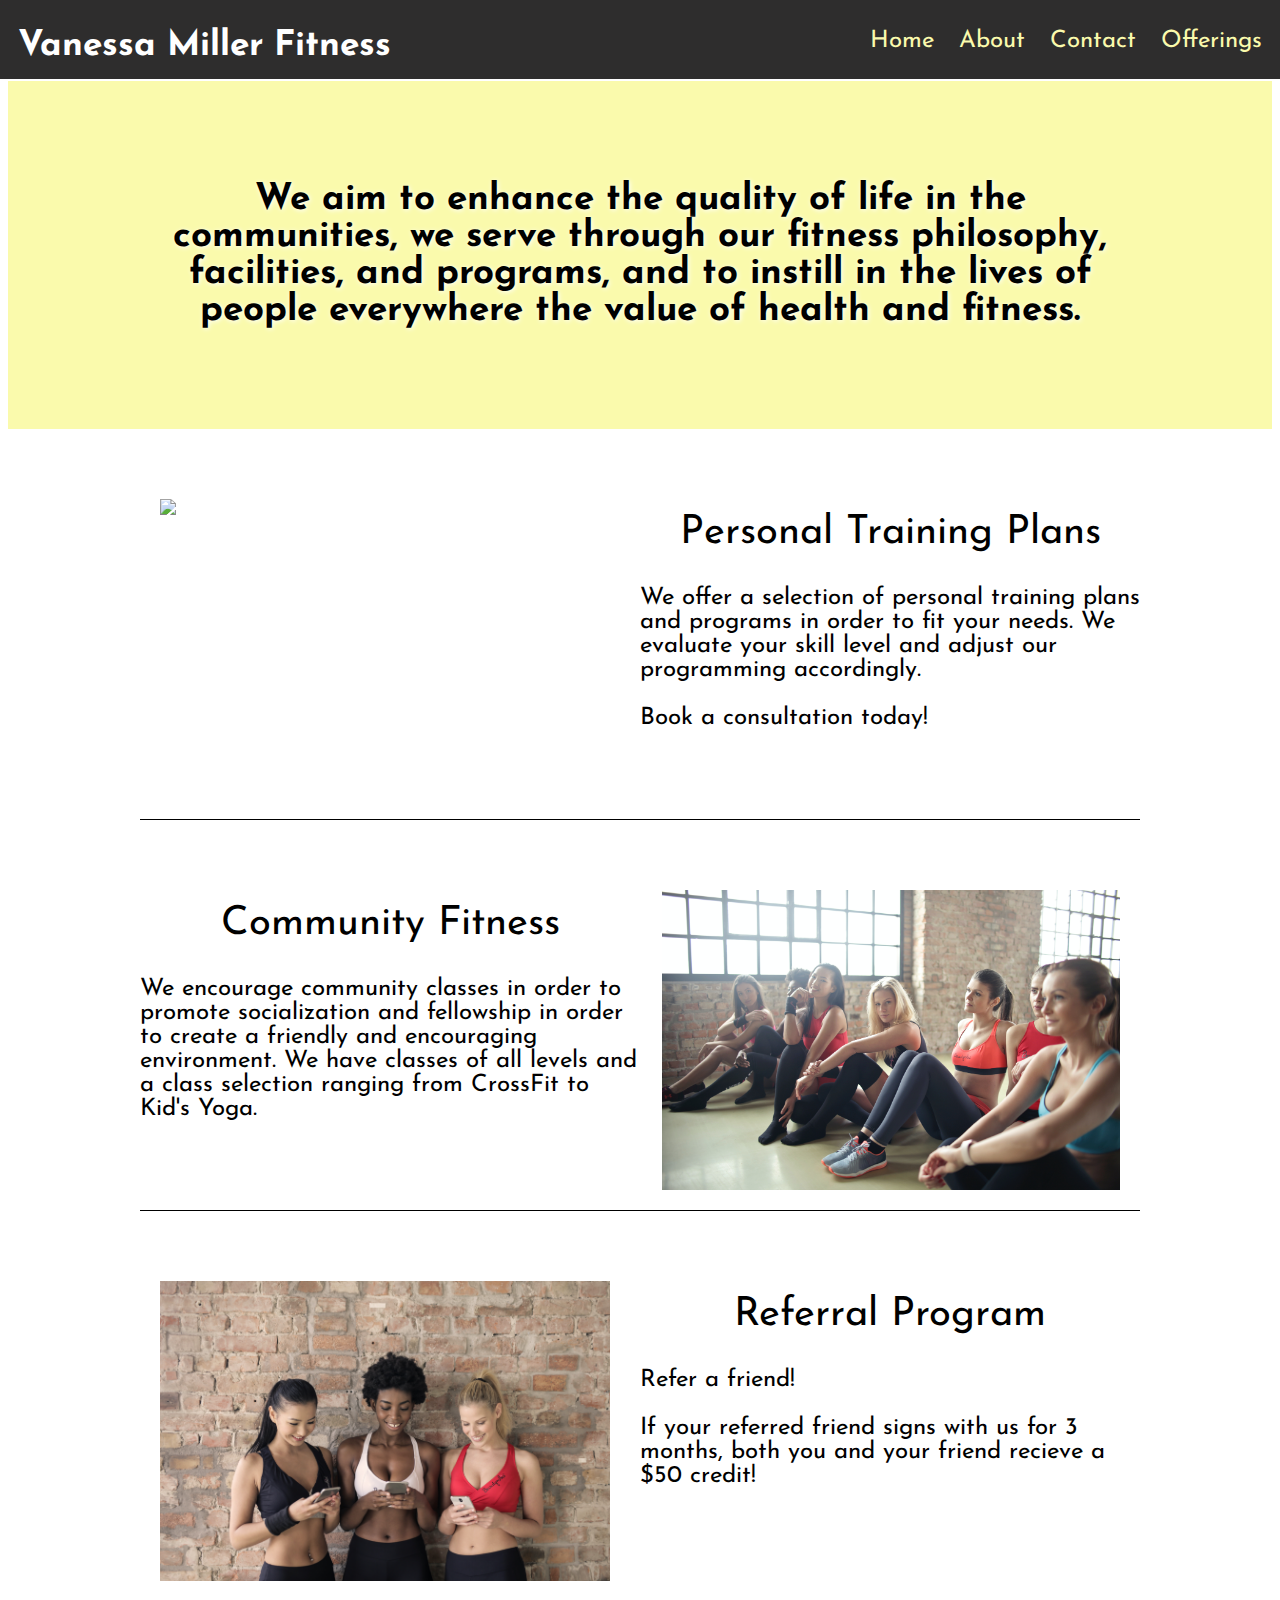
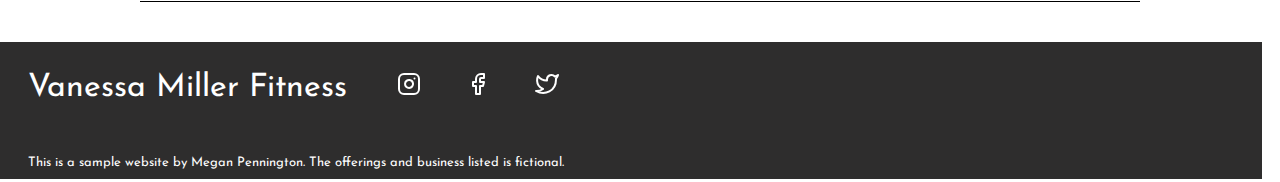
==== index.html @ 52427a48 "Add files via upload" ====
<!DOCTYPE html>
<html lang="en">
<head>
    <meta charset="UTF-8">
    <meta name="description" content="Vanessa Miller Fitness: Beginner to Advanced Personal Training in Upstate New York.">
    <link rel="stylesheet" href="styles.css">
    <style>
        @import url('https://fonts.googleapis.com/css2?family=Josefin+Sans&display=swap');
    </style>        
    <title>Vanessa Miller Fitness</title>
</head>
<body>
    <header class="main-header">
        <nav class="main-nav">
            <h1><a class="header-title" href="index.html">Vanessa Miller Fitness</a></h1>
            <container>
            <ul class="nav-links">
                <li><a class="nav-link" href="index.html">Home</a></li>
                <li><a class="nav-link" href="about.html">About</a></li>
                <li><a class="nav-link" href="contact.html">Contact</a></li>
                <li><a class="nav-link" href="offerings.html">Offerings</a></li>
            </ul>
            </container>
        </nav>
    </header>
    <main>
        <div>
            <div class="mission-text">We aim to enhance the quality of life in the communities, we serve through our fitness philosophy, facilities, and programs, and to instill in the lives of people everywhere the value of health and fitness.</div>
        </div>

        <a href="offerings.html#plans" class="landing-element">
            <img class="landing-img" src="images/anton2.jpg">
            <div>
                <h2 class=" landing-title">Personal Training Plans</h2>
                <p class="landing-desc">We offer a selection of personal training plans and programs in order to fit your needs. We evaluate your skill level and adjust our programming accordingly. <br><br> Book a consultation today!</p>
            </div>
        </a>
        <a href="offerings.html#classes" class="landing-element">
            <div>
                <h2 class=" landing-title">Community Fitness</h2>
                <p class="landing-desc">We encourage community classes in order to promote socialization and fellowship in order to create a friendly and encouraging environment. We have classes of all levels and a class selection ranging from CrossFit to Kid's Yoga.</p>
            </div>
            <img class="landing-img" src="/images/class4.jpg">
            
        </a>
        <a href="contact.html" class="landing-element">
            <img class="landing-img" src="images/social1.jpg">
            <div>
                <h2 class=" landing-title">Referral Program</h2>
                <p class="landing-desc">Refer a friend!
                <br><br>
                If your referred friend signs with us for 3 months, both you and your friend recieve a $50 credit!
                </p>
            </div>
        </a>
        <footer class="main-footer">
            <h1 class="footer-title">Vanessa Miller Fitness</h1>
            <ul>
                <li class="footer-icon"><a target="_blank" href="http://instagram.com"><img src="images/instagram.svg"></a></li>
                <li class="footer-icon"><a target="_blank" href="http://facebook.com"><img src="images/facebook.svg"></a></li>
                <li class="footer-icon"><a target="_blank" href="http://twitter.com"><img src="images/twitter.svg"></a></li>
            </ul>
            <p class="footer-text">This is a sample website by Megan Pennington. The offerings and business listed is fictional.</p>
        </footer>
    </main>
</body>
</html>
---- styles.css ----
* {
    font-family: 'Josefin Sans', sans-serif;
    font-weight: normal;
}

@media screen and (max-width: 750px) {
    html body {
        width: 100%;
    }
}

a {
    text-decoration: none;
    cursor: pointer;
    color: black;
}

a:visited {
    text-decoration: none;
    color: black;
}

.main-header {
    text-align: right;
    background-color: rgb(46, 45, 45);
    margin: -10px;
    min-width: 595px;
    padding: 10px;
}

.header-title {
    display: block;
    float: left;
    color: white;
    text-align: left;
    font-size: 1.1em;
    font-weight: bold;
    margin: 0 auto;
    padding-left: 10px;
}

.header-title:hover {
    color: rgb(245, 245, 219);
}

.header-title:visited {
    color: white;
}

@media screen and (max-width: 750px) {
    .main-header, .nav-link {
        font-size: 50%;
        text-align: center;
        max-width: 750px;
    }
}

.main-header li {
    display: inline;
    padding: 10px;
    margin: 30px auto;
    font-size: 1.5rem;
    font-weight: normal;
}

.nav-links {
    white-space: nowrap;
}

.nav-link {
    color: rgb(250, 250, 172);
}

.nav-link:hover {
    border-bottom: 2px solid rgb(250, 250, 172);
}

.nav-link:visited {
    color: rgb(250, 250, 172);
}

.landing-element {
    background-color: white;
    display: flex;
    margin: 50px auto;
    justify-content: space-between;
    max-width: 1000px;
    min-width: 700px;
    border-bottom: 1px solid  black;
    transition-duration: .5s;
}

.landing-header {
    position: relative;
    height: 425px;
    opacity: .5;
}

.mission-text {
    background-color: rgb(250, 250, 172);
    background-size: 700px;
    text-shadow: white 1px 1px 5px;
    font-size: 2.3em;
    font-weight: bold;
    margin: 12px auto;
    padding: 100px 150px;
    min-width: 200px;
    display: flex;
    text-align: center;
    justify-content: center;
    flex-direction: column;
    align-items: center;
    transition-duration: .5s;
}

@media screen and (max-width: 750px) {
    .mission-text {
        font-size: 1em;
        padding: 50px;
    }
}

.mission-text:hover {
    transform: scale(1.02);
}

.landing-element:hover {
    transform: scale(1.02);
}

.landing-element:visited {
    color: black;
}

button {
    display: flex;
    border: none;
    margin: 0 auto;
}

.landing-title {
    font-size: 2.5em;
    font-weight: normal;
    display: flex;
    justify-content: center;
    word-wrap: none;
}

.landing-img {
    height: 300px;
    margin: 20px;
    display: flex;
}

.thank-you {
    display: block;
    text-align: center;
    margin: 250px auto;
    background-color: rgb(250, 250, 172);
    padding: 100px;
    width: fit-content;
    border-radius: 25px;
}

.contact {
    display: block;
    background-color: rgb(250, 250, 172);
    max-width: fit-content;
    margin: 200px auto;
    padding: 100px;
    padding-bottom: 10px;
    border-radius: 25px;
}

.contact-title {
    text-align: center;
    display: block;
    font-size: 2.5rem;
    margin: 10px auto;
    border-bottom: 1px solid black;
    width: max-content;
}

.contact-info li {
    display: inline-flex;
    list-style-type: none;
    margin: 0 auto;
    padding: 10px;
}

.form-title {
    display: block;
    text-align: center;
    padding: 10px;
    
}

input, textarea {
    display: block;
    margin: 0 auto;
    width: 300px;
    height: 30px;
    border: 1px solid black;
    border-radius: 5px;
}

.message{
    height: 200px;
    text-align: center;
}

.submit-btn {
    font-size: 1.7em;
    padding: 20px;
    margin: 50px auto;

}

@media only screen and (max-width: 750px) {
    .landing-element {
        font-size: 50%;
        width: 100%;
        justify-content: left;
    }
    .landing-img {
        height: 100px;
        padding: 0;
    }
    .landing-desc {
        width: 50px;
        margin: 0;
        padding: 0;
    }
}


.landing-desc {
    display: flex;
    font-size: 1.5em;
    text-align: left;
    margin: 20px auto;
    max-width: 500px;
    min-width: 300px;
}

.bio-summary {
    font-size: .8em;
    margin-top: -20px;
    margin-bottom: 50px;
    text-align: center;
}

.plans {
    display: flex;
    margin: 20px auto;
    gap: 50px;
    max-width: 950px;
}

.plan {
    background-color: rgb(250, 250, 172);
    padding: 20px;
    border-radius: 25px;
}

.btn {
    background-color: transparent;
}

.btn:hover {
    text-decoration: underline;
}

.plan-title {
    font-size: 2rem;
    text-align: center;
}

.cost {
    text-align: center;
    font-size: 1.35rem;
    font-weight: bold;
    margin-bottom: 10px;
}

.plan-desc {
    text-align: center;
}

.basic-plan {
    display: inline-block;
    width: 100%;
}

.premium-plan {
    display: inline-block;
    width: 100%;
}

.pro-plan {
    display: inline-block;
    width: 100%;
}

.offer-title {
    display: block;
    font-size: 2.5rem;
    margin: 50px auto;
    border-bottom: 1px solid black;
    width: max-content;
}

.classes-title {
    display: block;
    font-size: 2.5rem;
    margin: 10px auto;
    margin-top: 100px;
    border-bottom: 1px solid black;
    width: fit-content;
}

.classes-summary {
    display: block;
    margin: 0 auto;
    text-align: center;
}

table {
    margin: 50px auto;
    border: .5px solid black;
    border-collapse: collapse;
}

.table-time {
    font-weight: bold;
}

th, td {
    border: .5px solid black;
    text-align: center;
}

.events-title {
    display: block;
    font-size: 2.5rem;
    margin: 10px auto;
    margin-top: 100px;
    border-bottom: 1px solid black;
    width: fit-content;
}

.events-text {
    display: block;
    margin: 30px auto;
    text-align: center;
}


.table-header {
    font-weight: bold;
    color: rgb(46, 45, 45);
    background-color: rgb(250, 250, 172);
}

th, td {
    padding: 10px;
    width: max-content;
}



.main-footer {
    background-color: rgb(46, 45, 45);
    background-position: cover;
    margin: -10px;
    bottom: 0;
    color: white;
    width: 100%;
}

@media only screen and (max-device-width: 812px) {
    .main-footer {
        position:absolute;
        bottom: 0;
    }
}

@media screen and (max-width: 750px) {
    .main-footer {
        font-size: 50%;
        max-width: 750px;
    }
}


.footer-title {
    color: white;
    margin: 20px;
    padding: 10px;
    display: inline-flex;
    float: left;
}

.footer-icon {
    display: inline-flex;
    margin: 20px 10px;
    padding: 10px;

}

.footer-icon:hover {
    background-color: rgb(93, 93, 93);
}

.footer-text {
    clear: left;
    padding: 10px;
    font-size: small;
    margin-left: 20px;
}
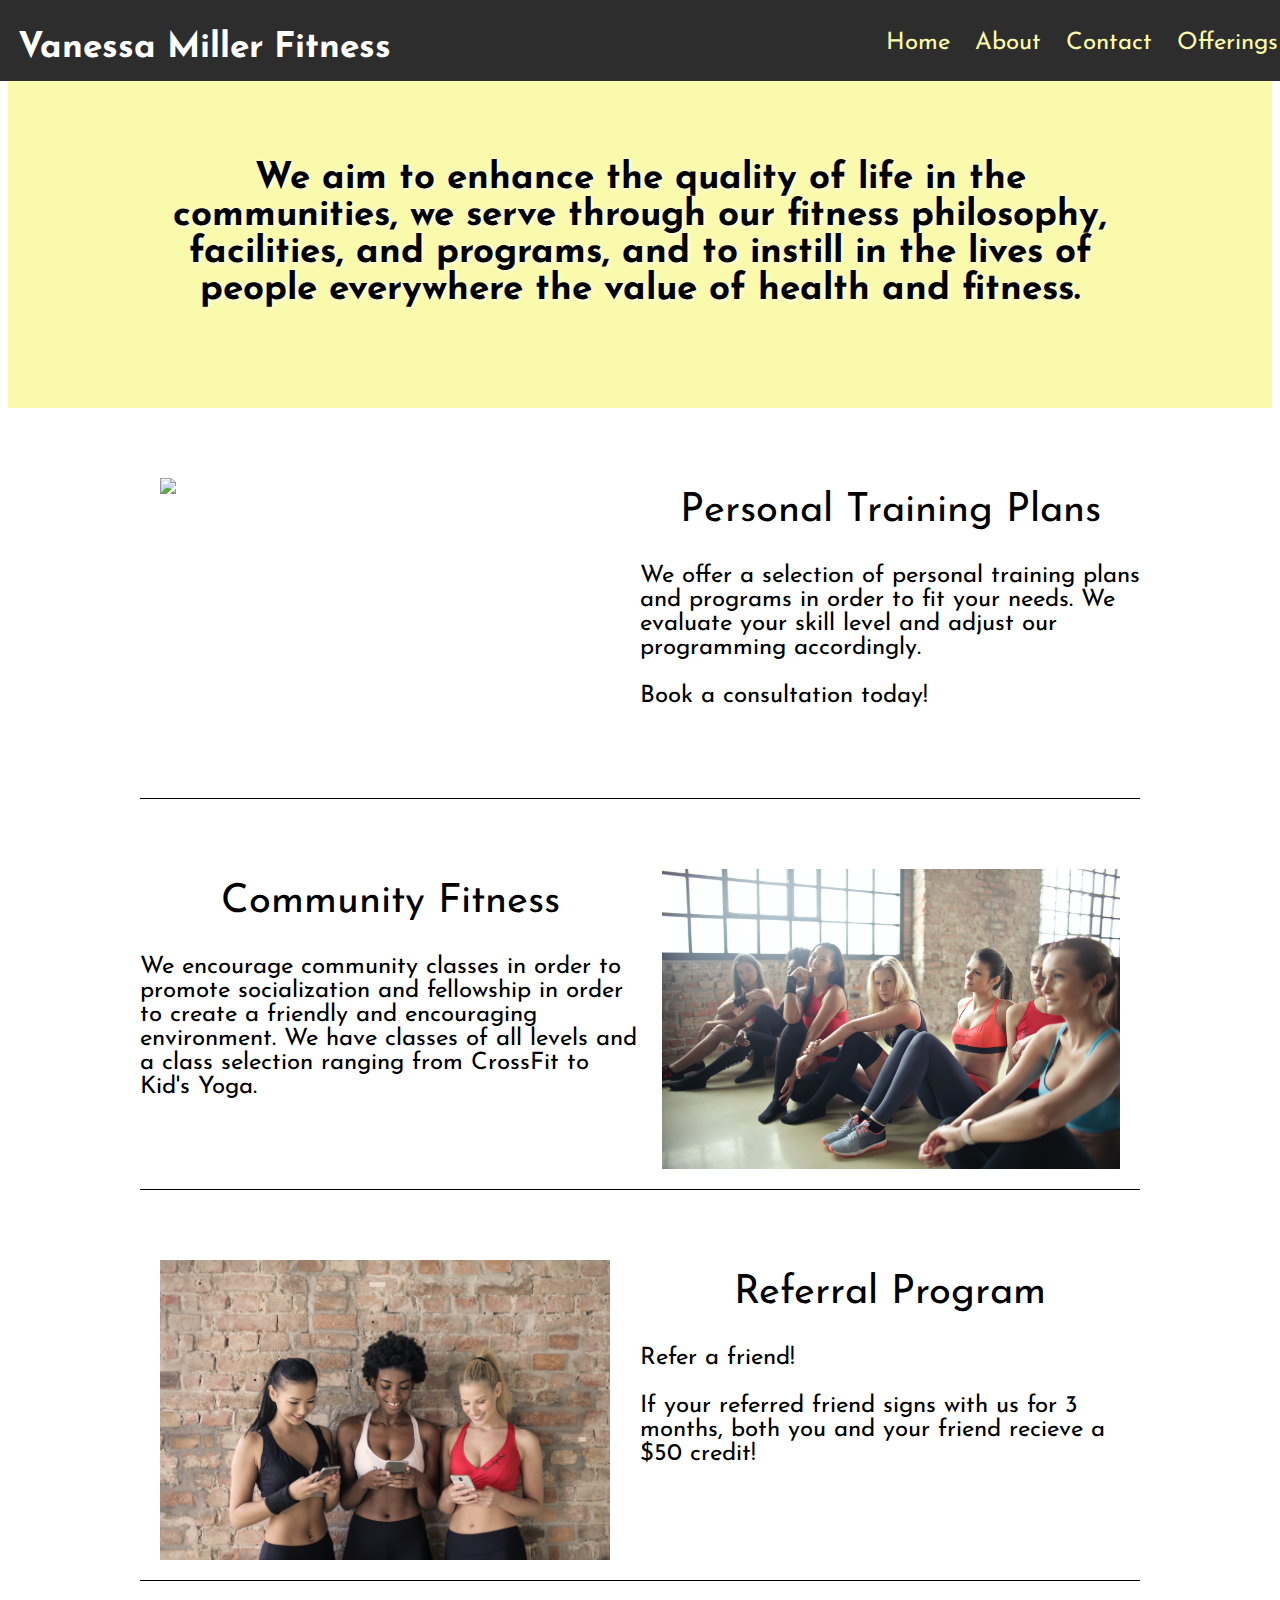
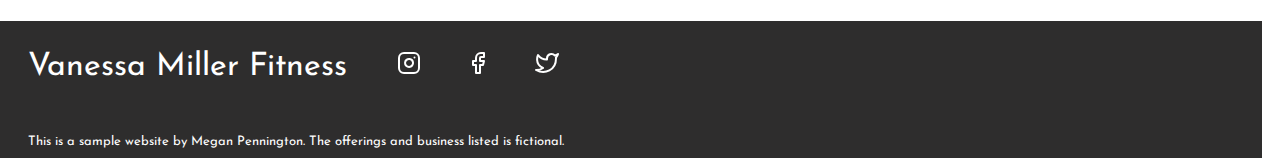
==== commit 203bdafc: "Add files via upload" ====
--- a/styles.css
+++ b/styles.css
@@ -22,10 +22,12 @@
 }
 
 .main-header {
+    position: fixed;
+    z-index: 1;
     text-align: right;
     background-color: rgb(46, 45, 45);
     margin: -10px;
-    min-width: 595px;
+    width: 100%;
     padding: 10px;
 }
 
@@ -103,8 +105,8 @@
     text-shadow: white 1px 1px 5px;
     font-size: 2.3em;
     font-weight: bold;
-    margin: 12px auto;
-    padding: 100px 150px;
+    margin: 10px auto;
+    padding: 150px 150px 100px;
     min-width: 200px;
     display: flex;
     text-align: center;
@@ -167,7 +169,7 @@
     display: block;
     background-color: rgb(250, 250, 172);
     max-width: fit-content;
-    margin: 200px auto;
+    margin: 100px auto;
     padding: 100px;
     padding-bottom: 10px;
     border-radius: 25px;
@@ -253,7 +255,7 @@
 
 .plans {
     display: flex;
-    margin: 20px auto;
+    margin: 50px auto;
     gap: 50px;
     max-width: 950px;
 }
